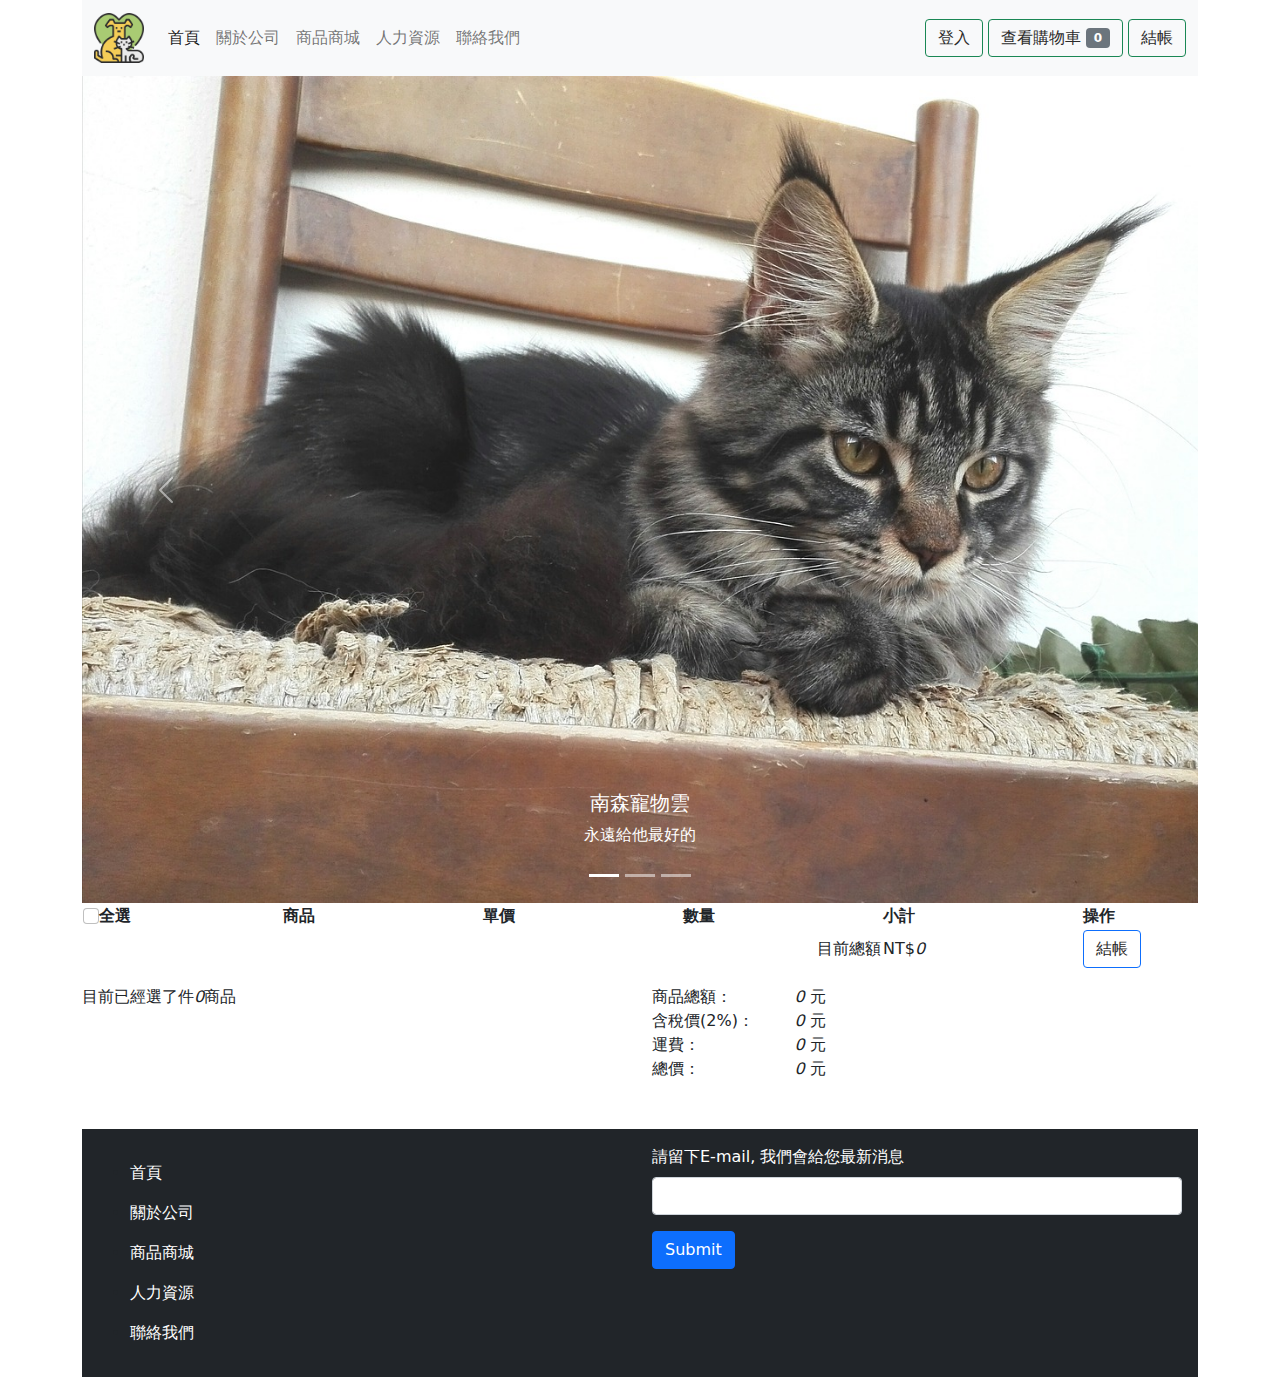
==== cart.html @ 237cf823 "update4" ====
<!DOCTYPE html>
<html>
<head>
	<meta charset="utf-8">
	<title>購物車</title>
	<link rel="stylesheet" type="text/css" href="cart.css">
	<meta name="viewpoint" content="width=device-width,initial-scale=1">
	<link rel="stylesheet" type="text/css" href="bootstrap/css/bootstrap.min.css">
	<link rel="stylesheet" type="text/css" href="ex0528.css">
	<script type="text/javascript" src="bootstrap/js/bootstrap.min.js"></script>
	<script type="text/javascript" src="js/jquery-3.6.0.min.js"></script>
	<script type="text/javascript" src="cart.js"></script>
</head>
<body>
	<div class="container">
		<nav class="navbar navbar-expand-lg navbar-light bg-light">
		  <div class="container-fluid">
		    <a class="navbar-brand" href="index.html"><img src="imgs/pet.png" style="width: 50px"></a>
		    <button class="navbar-toggler" type="button" data-bs-toggle="collapse" data-bs-target="#navbarNav" aria-controls="navbarNav" aria-expanded="false" aria-label="Toggle navigation">
		      <span class="navbar-toggler-icon"></span>
		    </button>
		    <div class="collapse navbar-collapse" id="navbarNav">
		      <ul class="navbar-nav">
		        <li class="nav-item">
		          <a class="nav-link active" aria-current="page" href="index.html">首頁</a>
		        </li>
		        <li class="nav-item">
		          <a class="nav-link" href="about.html">關於公司</a>
		        </li>
		        <li class="nav-item">
		          <a class="nav-link" href="product.html">商品商城</a>
		        </li>
		        <li class="nav-item">
		          <a class="nav-link" href="humansource.html">人力資源</a>
		        </li>
		        <li class="nav-item">
		          <a class="nav-link" href="contact.html">聯絡我們</a>
		        </li>
		      </ul>
		      <div class="ms-auto">
		      	<a href="#" class="btn btn-outline-success">登入</a>
		      	<a href="cart.html" class="btn btn-outline-success">查看購物車&nbsp;<span class="badge bg-secondary mycnt">0</span></a>
		      	<a href="#" class="btn btn-outline-success">結帳</a>
		      </div>
		    </div>
		  </div>
		</nav>
	</div>
	<section class="container">
			<div id="carouselExampleCaptions" class="carousel slide" data-bs-ride="carousel">
			  <div class="carousel-indicators">
			    <button type="button" data-bs-target="#carouselExampleCaptions" data-bs-slide-to="0" class="active" aria-current="true" aria-label="Slide 1"></button>
			    <button type="button" data-bs-target="#carouselExampleCaptions" data-bs-slide-to="1" aria-label="Slide 2"></button>
			    <button type="button" data-bs-target="#carouselExampleCaptions" data-bs-slide-to="2" aria-label="Slide 3"></button>
			  </div>
			  <div class="carousel-inner">
			    <div class="carousel-item active">
			      <img src="imgs/cat1.jpg" class="d-block w-100" alt="...">
			      <div class="carousel-caption d-none d-md-block">
			        <h5>南森寵物雲</h5>
			        <p>永遠給他最好的</p>
			      </div>
			    </div>
			    <div class="carousel-item">
			      <img src="imgs/cat2.jpg" class="d-block w-100" alt="...">
			      <div class="carousel-caption d-none d-md-block">
			        <h5>溫魯</h5>
			        <p>狗是唯一愛你甚過你自己的生物</p>
			      </div>
			    </div>
			    <div class="carousel-item">
			      <img src="imgs/cat3.jpg" class="d-block w-100" alt="...">
			      <div class="carousel-caption d-none d-md-block">
			        <h5>吉姆・大衛</h5>
			        <p>《受到世俗教化的影響，所有人類都循著同樣的模式生活。只有貓兒不受拘束，有勇氣過自己想要的生活。》 </p>
			      </div>
			    </div>
			  </div>
			  <button class="carousel-control-prev" type="button" data-bs-target="#carouselExampleCaptions" data-bs-slide="prev">
			    <span class="carousel-control-prev-icon" aria-hidden="true"></span>
			    <span class="visually-hidden">Previous</span>
			  </button>
			  <button class="carousel-control-next" type="button" data-bs-target="#carouselExampleCaptions" data-bs-slide="next">
			    <span class="carousel-control-next-icon" aria-hidden="true"></span>
			    <span class="visually-hidden">Next</span>
			  </button>
			</div>	
	</section>
	<div class="container">
		<table id="customers">
		<thead>
		  <tr>
		  		<div>
		  		<th><input type="checkbox" class="checkall form-check-input">全選</th>
		  		</div>
		    <th>商品</th>
		    <th>單價</th>
		    <th>數量</th>
		    <th>小計</th>
		    <th>操作</th>
		  </tr>
		 </thead>
		 <tbody id="tbody">
		  <tr class="p-item">
		  	<td><input type="checkbox" class="j-check"></td>
		    <td><img src="imgs/service1.jpg" width="100px">寵物墊</td>
		    <td class="p-price">200</td>
		    <td class="p-num">
		    	<button class="dec btn btn-primary">-</button>
		    	<input type="text" value="1" class="itxt">
		    	<button class="inc btn btn-primary">+</button>
		    </td>
		    <td class="p-sum">NT$200</td>
		    <td><button href="#" class="p-action btn btn-outline-success">刪除</button></td>
		  </tr>
		  <tr class="p-item">
		  	<td><input type="checkbox" class="j-check"></td>
		    <td><img src="imgs/service2.jpg" width="100px">寵物乾糧</td>
		    <td class="p-price">300</td>
		    <td class="p-num">
		    	<button class="dec btn btn-primary">-</button>
		    	<input type="text" value="1" class="itxt">
		    	<button class="inc btn btn-primary">+</button>
		    </td>
		    <td class="p-sum">NT$300</td>
		    <td><button href="#" class="p-action btn btn-outline-success">刪除</button></td>
		  </tr>
		  <tr class="p-item">
		  	<td><input type="checkbox" class="j-check"></td>
		    <td><img src="imgs/service3.jpg" width="100px">除蟲藥</td>
		    <td class="p-price">500</td>
		    <td class="p-num">
		    	<button class="dec btn btn-primary">-</button>
		    	<input type="text" value="1" class="itxt">
		    	<button class="inc btn btn-primary">+</button>
		    </td>		    
		    <td class="p-sum">NT$500</td>
		    <td><button href="#" class="p-action btn btn-outline-success">刪除</button></td>
		  </tr>
		</tbody>
		  <tr>
		  	<td colspan="4" style="text-align: right;">目前總額</td>
		  	<td class="total">NT$<em>0</em></td>
		  	<td><a href="#" class="btn btn-outline-primary">結帳</a></td>
		  </tr>
		</table>
	</div>

	<div class="container my-3">
		<div class="row">
			<div class="col-md-6">
				<span class="p-amt">目前已經選了件<em>0</em>商品</span>
			</div>
			<div class="col-md-6">
			<div class="row">
			<div class="col-md-3">商品總額：</div>
				<div class="col-md-9 total"><em>0</em> 元</div>

			</div>
			<div class="row">
			<div class="col-md-3">含稅價(2%)： </div>
				<div class="col-md-9 tax"><em>0</em> 元</div>
			</div>
			<div class="row">
			<div class="col-md-3">運費：</div>
				<div class="col-md-9 tran"><em>0</em> 元</div>
			</div>
			<div class="row">
			<div class="col-md-3">總價：</div>
				<div class="col-md-9 all"><em>0</em> 元</div>
			</div>
			</div>
		</div>
	</div>



	<footer class="container">
		<div class="bg-dark mt-5 p-3 mb-3">
		<div class="row">
			<div class="col-md-6">
				<ul class="footer-menu">
					<li><a href="index.html">首頁</a></li>
					<li><a href="about.html">關於公司</a></li>
					<li><a href="product.html">商品商城</a></li>
					<li><a href="humansource.html">人力資源</a></li>
					<li><a href="contact.html">聯絡我們</a></li>
				</ul>
			</div>
			<div class="col-md-6">
			<form>
				 <div class="mb-3">
				    <label for="exampleInputEmail1" class="form-label">請留下E-mail, 我們會給您最新消息</label>
				    <input type="email" class="form-control" id="exampleInputEmail1" aria-describedby="emailHelp">
				  </div>
				  <button type="submit" class="btn btn-primary">Submit</button>
			</form>
			</div>	
		</div>
		</div>
	</footer>



</body>
</html>
---- ex0528.css ----
*{
	box-sizing: border-box;
}


a,a:active,a:hover, a:link ,a:visited {
	text-decoration: none;
	color: #2b2b2b;
}


.card{
	width: 12px;
	margin:12px;
	text-align: center;
}
.card > a {
	transform: scale(1);
	transition: transform 0.4s ease-out;
}
.card > a:hover {
	transform: scale(1.02);
	box-shadow: 4px 4px 10px #999;
}

.footer-menu li{
	margin-top: 16px; 
}

.footer-menu a{
	display: block;
	list-style: none;
	margin: 0;
	padding: 0;
	color: #fff;
}

.form-label{
	color: #fff;
}


th, td{
	min-width: 200px;
}
.myDIV{
	padding: 30px;
}
#myUL li{
	position: relative;
	font-size: 18px;
	list-style: none;
	background-color: #eee;
	user-select: none;
	padding: 12px 8px 12px 40px;
}
#myUL li:nth-child(odd){
	background-color: #f9f9f9
}

#myUL li:hover{
	background-color: #d9d9d9
}
#myUL li.checked{
  background: #888;
  color: #fff;
  text-decoration: line-through;
}
#myUL li.checked::before{
  content: '';
  position: absolute;
  border-color: #fff;
  border-style: solid;
  border-width: 0 2px 2px 0;
  top: 15px;
  left: 15px;
  transform: rotate(45deg);
  height: 15px;
  width: 7px;
}
/* Style the close button */
.close {
  position: absolute;
  right: 0;
  top: 0;
  padding: 12px 16px 12px 16px;
}

.close:hover {
  background-color: #f44336;
  color: white;
}
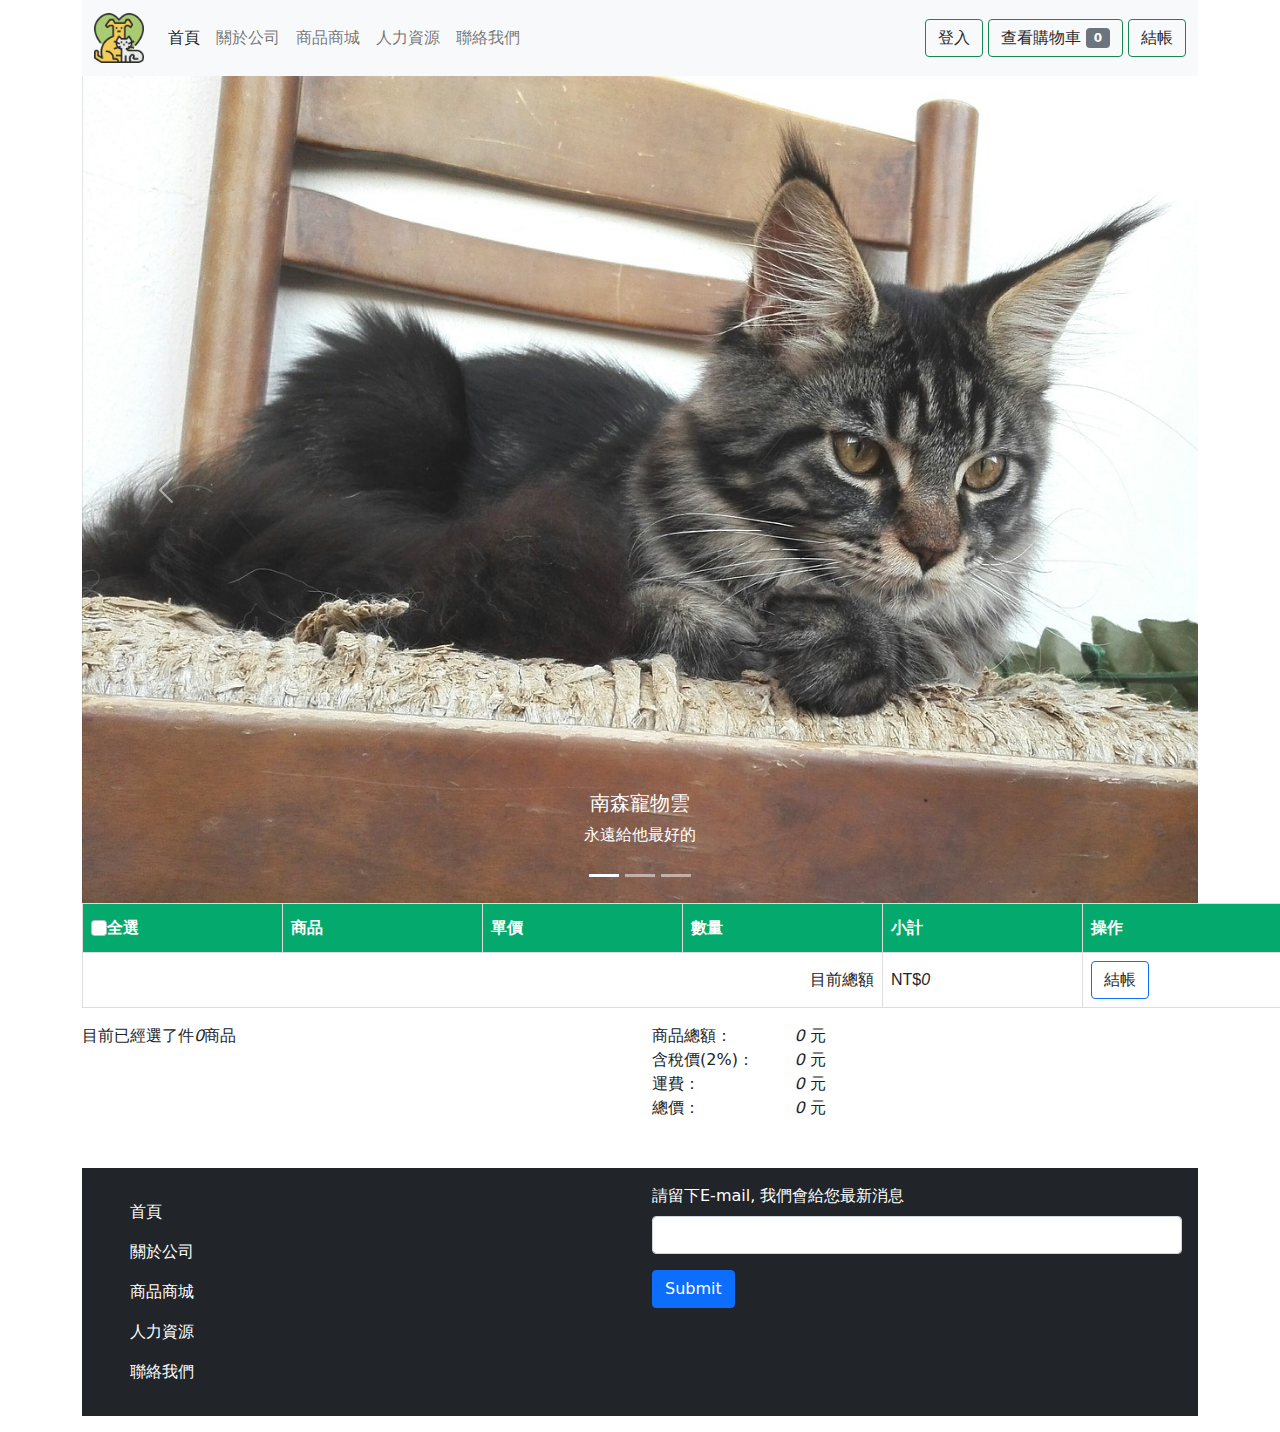
==== commit 3c81a93c: "test5" ====
--- a/cart.html
+++ b/cart.html
@@ -86,7 +86,7 @@
 			  </button>
 			</div>	
 	</section>
-	<div class="container">
+	<div class="container col-md-12">
 		<table id="customers">
 		<thead>
 		  <tr>
--- a/cart.css
+++ b/cart.css
@@ -0,0 +1,57 @@
+#customers {
+  font-family: Arial, Helvetica, sans-serif;
+  border-collapse: collapse;
+  width: 100%;
+}
+
+#customers td, #customers th {
+  border: 1px solid #ddd;
+  padding: 8px;
+}
+
+#customers tr:nth-child(even){background-color: #f2f2f2;}
+
+#customers tr:hover {background-color: #ddd;}
+
+#customers th {
+  padding-top: 12px;
+  padding-bottom: 12px;
+  text-align: left;
+  background-color: #04AA6D;
+  color: white;
+}
+
+img{
+  vertical-align: middle;
+}
+input[type="text"]{
+  width: 30px;
+  padding: 5px;
+  display: inline-block;
+  border: 1px solid #ccc;
+  border-radius: 5px
+  
+}
+a{
+  text-decoration: none;
+}
+
+/*.dec{
+    padding: 5px 10px;
+    border:1px solid #333;
+    border-radius: 5px;
+
+}
+
+.inc{
+    padding: 5px 10px;
+    border:1px solid #333;
+    border-radius: 5px;
+
+}
+
+.p-action{
+    padding: 5px 10px;
+    border:1px solid #333;
+    border-radius: 5px;
+}*/--- a/ex0528.css
+++ b/ex0528.css
@@ -89,4 +89,5 @@
 .close:hover {
   background-color: #f44336;
   color: white;
-}+}
+
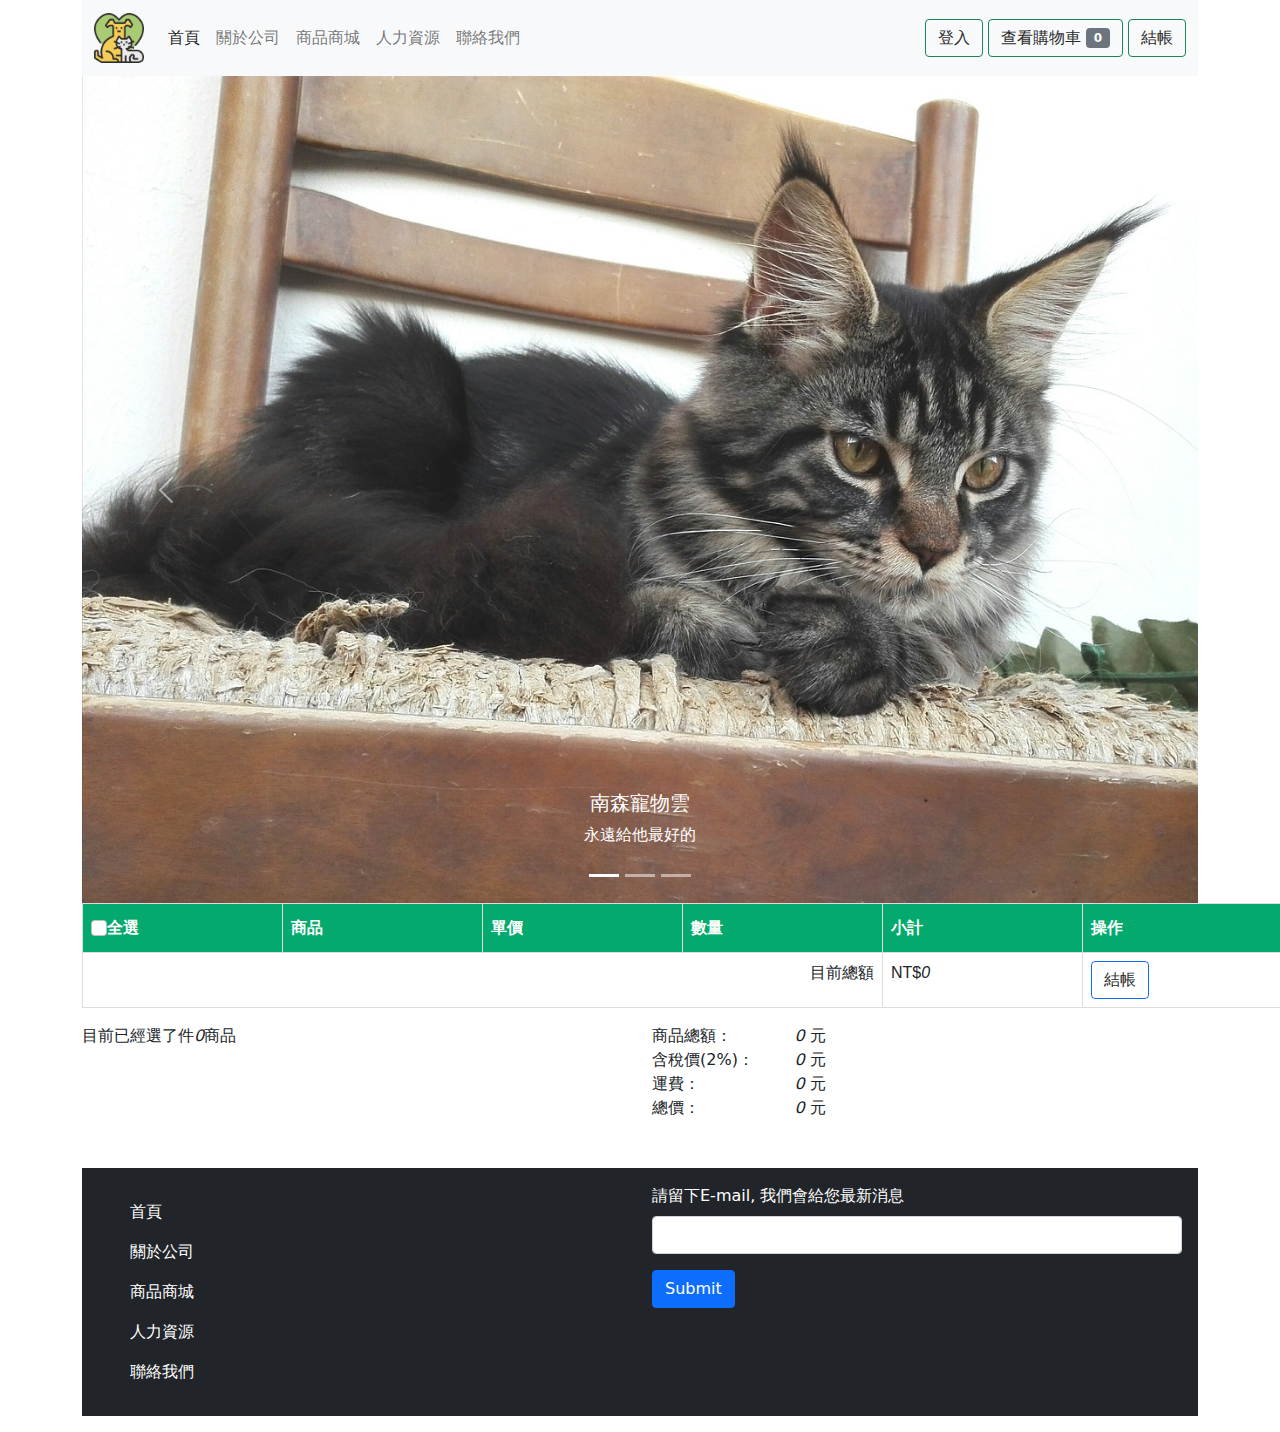
==== commit 747a2c73: "test6" ====
--- a/cart.html
+++ b/cart.html
@@ -86,8 +86,8 @@
 			  </button>
 			</div>	
 	</section>
-	<div class="container col-md-12">
-		<table id="customers">
+	<div class="container table-responsive-md">
+		<table id="customers" class="table">
 		<thead>
 		  <tr>
 		  		<div>
--- a/cart.css
+++ b/cart.css
@@ -35,7 +35,9 @@
 a{
   text-decoration: none;
 }
-
+.table{
+  overflow: auto;
+}
 /*.dec{
     padding: 5px 10px;
     border:1px solid #333;
